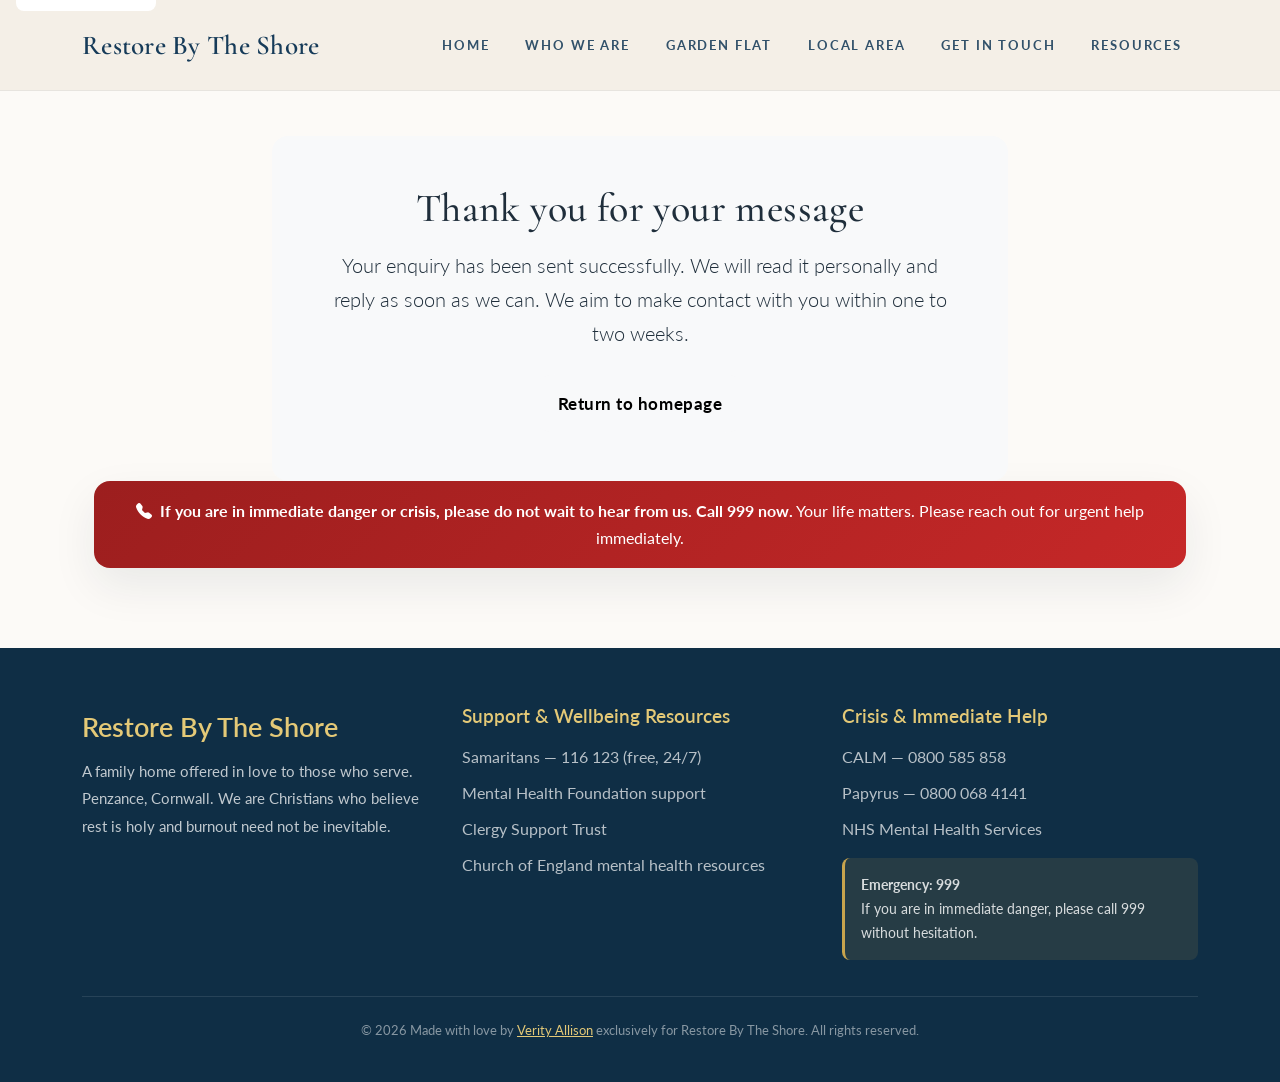
==== thankyou.html @ ece01af0 "update footer" ====
<!DOCTYPE html>
<html lang="en" class="scroll-smooth">
<head>
  <meta charset="UTF-8" />
  <meta name="viewport" content="width=device-width, initial-scale=1.0" />
  <title>Restore By The Shore, Penzance | For those in Christian ministry and service</title>
  <meta
    name="description"
    content="Restore By The Shore offers peaceful self-catered accommodation in Penzance, Cornwall, for those in Christian ministry and service who need rest and renewal."
  />

  <link rel="icon" type="image/webp" href="assets/images/logo.webp" />

  <!-- Bootstrap -->
  <link
    href="https://cdn.jsdelivr.net/npm/bootstrap@5.3.8/dist/css/bootstrap.min.css"
    rel="stylesheet"
    integrity="sha384-sRIl4kxILFvY47J16cr9ZwB07vP4J8+LH7qKQnuqkuIAvNWLzeN8tE5YBujZqJLB"
    crossorigin="anonymous"
  />

  <!-- Fonts -->
  <link rel="preconnect" href="https://fonts.googleapis.com" />
  <link rel="preconnect" href="https://fonts.gstatic.com" crossorigin />
  <link
    href="https://fonts.googleapis.com/css2?family=Playfair+Display:wght@400;600;700&family=Cormorant+Garamond:wght@400;500;600;700&family=Lato:wght@300;400;700&display=swap"
    rel="stylesheet"
  />

  <!-- Icons -->
  <link
    rel="stylesheet"
    href="https://cdn.jsdelivr.net/npm/@fortawesome/fontawesome-free@6.4.0/css/all.min.css"
  />
  <link
    rel="stylesheet"
    href="https://cdn.jsdelivr.net/npm/bootstrap-icons@1.11.3/font/bootstrap-icons.css"
  />

  <!-- Custom CSS -->
  <link rel="stylesheet" href="assets/css/styles.css" />
</head>

<body data-bs-spy="scroll" data-bs-target="#mainNav" data-bs-offset="110" tabindex="0">
  <a class="skip-link" href="#main-content">Skip to content</a>

  <!-- Navbar -->
  <nav id="mainNav" class="navbar navbar-expand-lg navbar-light site-navbar fixed-top" aria-label="Main navigation">
    <div class="container">
      <a class="navbar-brand" href="index.html#home">
        <span class="brand-title">Restore By The Shore</span>
      </a>

      <button
        class="navbar-toggler border-0 shadow-none"
        type="button"
        data-bs-toggle="collapse"
        data-bs-target="#navbarNav"
        aria-controls="navbarNav"
        aria-expanded="false"
        aria-label="Toggle navigation"
      >
        <span class="navbar-toggler-icon"></span>
      </button>

      <div class="collapse navbar-collapse" id="navbarNav">
        <ul class="navbar-nav ms-auto align-items-lg-center gap-lg-1">
          <li class="nav-item"><a class="nav-link active" href="index.html#home">Home</a></li>
          <li class="nav-item"><a class="nav-link" href="index.html#about">Who We Are</a></li>
          <li class="nav-item"><a class="nav-link" href="index.html#accommodation">Garden Flat</a></li>
          <li class="nav-item"><a class="nav-link" href="index.html#area">Local Area</a></li>
          <li class="nav-item"><a class="nav-link" href="index.html#contact">Get In Touch</a></li>
          <li class="nav-item"><a class="nav-link" href="index.html#wellbeing">Resources</a></li>
        </ul>
      </div>
    </div>
  </nav>
  <main id="main-content" class="container py-5">
		<div class="row justify-content-center">
			<div class="col-lg-8">
				<div class="p-4 p-md-5 text-center rounded-4 bg-light">
					<h1 class="mb-3">Thank you for your message</h1>
					<p class="lead mb-4">Your enquiry has been sent successfully. We will read it personally and reply as soon as we can. We aim to make contact with you within one to two weeks.</p>
					<a href="index.html" class="btn btn-light">Return to homepage</a>
				</div>
			</div>
		</div>
 <!-- Wellbeing -->
    <section id="wellbeing" class="wellbeing-strip">
      <div class="container">
        <div class="emergency-bar">
          <p>
            <strong><i class="bi bi-telephone-fill me-2"></i>If you are in immediate danger or crisis, please do not wait to hear from us. Call 999 now.</strong>
            Your life matters. Please reach out for urgent help immediately.
          </p>
        </div>
      </div>
    </section>
  </main>

  <!-- Footer -->
  <footer class="site-footer">
    <div class="container">
      <div class="row g-4">
        <div class="col-lg-4">
          <div class="footer-brand mb-2">Restore By The Shore</div>
          <p class="footer-copy">
            A family home offered in love to those who serve. Penzance, Cornwall. We are Christians who believe rest is holy and burnout need not be inevitable.
          </p>
        </div>

        <div class="col-lg-4">
          <h5>Support &amp; Wellbeing Resources</h5>
          <a href="https://www.samaritans.org" target="_blank" rel="noopener">Samaritans — 116 123 (free, 24/7)</a>
          <a href="https://www.mentalhealth.org.uk/get-help" target="_blank" rel="noopener">Mental Health Foundation support</a>
          <a href="https://www.clergysupport.org.uk/" target="_blank" rel="noopener">Clergy Support Trust</a>
          <a href="https://www.churchofengland.org/resources/mental-health-resources" target="_blank" rel="noopener">Church of England mental health resources</a>
        </div>

        <div class="col-lg-4">
          <h5>Crisis &amp; Immediate Help</h5>
          <a href="https://www.thecalmzone.net" target="_blank" rel="noopener">CALM — 0800 585 858</a>
          <a href="https://papyrus-uk.org" target="_blank" rel="noopener">Papyrus — 0800 068 4141</a>
          <a href="https://www.nhs.uk/mental-health" target="_blank" rel="noopener">NHS Mental Health Services</a>

          <div class="footer-alert">
            <p>
              <strong>Emergency: 999</strong><br />
              If you are in immediate danger, please call 999 without hesitation.
            </p>
          </div>
        </div>
      </div>

      <div class="footer-bottom text-center">
        <p>&copy; 2026 Made with love by <a class="footer-credit-link" href="https://verityallison.co.uk" rel="noopener noreferrer">Verity Allison</a> exclusively for Restore By The Shore. All rights reserved.</p>
      </div>
    </div>
  </footer>

  <script src="assets/js/script.js"></script>
  <script src="https://cdn.jsdelivr.net/npm/bootstrap@5.3.8/dist/js/bootstrap.bundle.min.js"></script>
</body>
</html>
---- assets/css/styles.css ----
/* =========================================================
   Restore By The Shore
   Bootstrap-led styling with refined custom polish
========================================================= */

:root {
  --ocean-deep: #163b59;
  --ocean-mid: #2a6f97;
  --ocean-light: #73a9c2;
  --ocean-pale: #e5f1f7;
  --sand: #f4eee5;
  --warm-white: #fcfaf7;
  --gold: #c8a44d;
  --gold-light: #e4c977;
  --text-dark: #1f2e3b;
  --text-mid: #4c6173;
  --text-soft: #6d8090;
  --border-soft: rgba(22, 59, 89, 0.1);
  --shadow-soft: 0 18px 45px rgba(17, 39, 57, 0.08);
  --shadow-hover: 0 24px 60px rgba(17, 39, 57, 0.14);
  --radius-sm: 0.75rem;
  --radius-md: 1rem;
  --radius-lg: 1.5rem;
  --navbar-height: 88px;
  --transition: 240ms ease;
}

*,
*::before,
*::after {
  box-sizing: border-box;
}

html {
  scroll-behavior: smooth;
  scroll-padding-top: calc(var(--navbar-height) + 1rem);
}

body {
  font-family: "Lato", sans-serif;
  font-size: 1rem;
  line-height: 1.7;
  color: var(--text-dark);
  background: var(--warm-white);
  padding-top: var(--navbar-height);
  margin: 0;
  text-rendering: optimizeLegibility;
  -webkit-font-smoothing: antialiased;
}

img {
  max-width: 100%;
  display: block;
}

h1,
h2,
h3,
h4,
.brand-title,
.display-font {
  font-family: "Cormorant Garamond", serif;
  letter-spacing: 0.01em;
}

a {
  transition: color var(--transition), opacity var(--transition), transform var(--transition);
}

.skip-link {
  position: absolute;
  top: -40px;
  left: 1rem;
  background: #fff;
  color: var(--ocean-deep);
  padding: 0.75rem 1rem;
  z-index: 2000;
  border-radius: 0.5rem;
  text-decoration: none;
}

.skip-link:focus {
  top: 1rem;
}

/* Layout helpers */
.section-pad {
  padding: 6rem 0;
}

.section-label {
  display: block;
  margin-bottom: 0.8rem;
  font-size: 0.72rem;
  font-weight: 700;
  letter-spacing: 0.22em;
  text-transform: uppercase;
  color: var(--gold);
}

.section-title {
  font-size: clamp(2.2rem, 4vw, 3.4rem);
  line-height: 1.05;
  font-weight: 500;
  color: var(--ocean-deep);
  margin-bottom: 1rem;
}

.section-title em {
  color: var(--ocean-mid);
  font-style: italic;
}

.lead-text {
  font-size: 1.05rem;
  line-height: 1.9;
  color: var(--text-mid);
}

.divider {
  width: 72px;
  height: 2px;
  background: linear-gradient(to right, var(--gold), rgba(200, 164, 77, 0));
  margin: 1.5rem 0 2rem;
}

.shadow-soft {
  box-shadow: var(--shadow-soft);
}

/* Navbar */
.site-navbar {
  background: rgba(244, 238, 229, 0.92) !important;
  backdrop-filter: blur(12px);
  -webkit-backdrop-filter: blur(12px);
  padding: 1rem 0;
  border-bottom: 1px solid rgba(22, 59, 89, 0.06);
  transition: background var(--transition), box-shadow var(--transition), padding var(--transition);
}

.site-navbar.is-scrolled {
  background: rgba(252, 250, 247, 0.95) !important;
  box-shadow: 0 12px 30px rgba(15, 33, 49, 0.08);
  padding: 0.75rem 0;
}

.navbar-brand {
  color: var(--ocean-deep) !important;
  font-size: 1.7rem;
  font-weight: 600;
}

.brand-title {
  color: var(--ocean-deep);
}

.nav-link {
  color: var(--ocean-deep) !important;
  font-size: 0.82rem;
  font-weight: 700;
  letter-spacing: 0.14em;
  text-transform: uppercase;
  padding: 0.75rem 1rem !important;
  position: relative;
  opacity: 0.88;
}

.nav-link:hover,
.nav-link:focus {
  color: var(--ocean-mid) !important;
  opacity: 1;
}

.nav-link.active {
  color: var(--ocean-mid) !important;
  opacity: 1;
}

.nav-link.active::after {
  content: "";
  position: absolute;
  left: 1rem;
  right: 1rem;
  bottom: 0.35rem;
  height: 2px;
  background: linear-gradient(to right, var(--gold), var(--ocean-light));
  border-radius: 999px;
}

/* Hero */
.hero {
  position: relative;
  min-height: calc(100vh - var(--navbar-height));
  min-height: calc(100dvh - var(--navbar-height));
  display: flex;
  align-items: center;
  overflow: hidden;
  background:
    linear-gradient(135deg, rgba(12, 35, 53, 0.78), rgba(32, 89, 126, 0.52)),
    url("../images/stmichael.webp") center / cover no-repeat;
}

.hero-overlay {
  position: absolute;
  inset: 0;
  background:
    radial-gradient(circle at top right, rgba(228, 201, 119, 0.12), transparent 30%),
    linear-gradient(to top, rgba(252, 250, 247, 0.12), transparent 40%);
  pointer-events: none;
}

.hero::after {
  content: "";
  position: absolute;
  inset: auto 0 0 0;
  height: 140px;
  background: linear-gradient(to top, var(--warm-white), transparent);
}

.hero-content {
  position: relative;
  z-index: 2;
  padding: 6rem 0;
}

.hero-panel {
  max-width: 720px;
}

.hero-eyebrow {
  font-size: 0.78rem;
  letter-spacing: 0.24em;
  text-transform: uppercase;
  font-weight: 700;
  color: var(--gold-light);
  margin-bottom: 1.4rem;
}

.hero h1 {
  font-family: "Playfair Display", serif;
  font-size: clamp(3.4rem, 7vw, 6rem);
  font-weight: 600;
  line-height: 0.98;
  color: #fff;
  margin-bottom: 1rem;
}

.hero h1 em {
  color: var(--gold-light);
  font-style: italic;
}

.hero-sub {
  font-size: clamp(1.1rem, 2vw, 1.45rem);
  color: rgba(255, 255, 255, 0.9);
  max-width: 40rem;
  margin-bottom: 1.6rem;
}

.hero-notice {
  max-width: 620px;
  background: rgba(255, 255, 255, 0.08);
  border: 1px solid rgba(228, 201, 119, 0.28);
  border-left: 4px solid var(--gold);
  padding: 1.15rem 1.25rem;
  border-radius: 0 1rem 1rem 0;
  backdrop-filter: blur(6px);
  margin-bottom: 2rem;
}

.hero-notice p {
  margin: 0;
  color: rgba(255, 255, 255, 0.94);
}

.hero-notice strong {
  color: var(--gold-light);
}

/* Buttons */
.btn {
  border-radius: 999px;
  padding: 1rem 2rem;
  font-size: 1.05rem;
  font-weight: 700;
  letter-spacing: 0.03em;
  transition: transform var(--transition), box-shadow var(--transition), background var(--transition), color var(--transition), border-color var(--transition);
}

.btn:hover {
  transform: translateY(-2px);
}

.btn-brand-primary {
  background: linear-gradient(135deg, var(--gold), #d6b465);
  color: #173247;
  border: 1px solid transparent;
  box-shadow: 0 10px 24px rgba(200, 164, 77, 0.24);
}

.btn-brand-primary:hover,
.btn-brand-primary:focus {
  color: #173247;
  box-shadow: 0 16px 30px rgba(200, 164, 77, 0.3);
}

.btn-brand-secondary {
  background: transparent;
  color: #fff;
  border: 1px solid rgba(255, 255, 255, 0.35);
  backdrop-filter: blur(4px);
}

.btn-brand-secondary:hover,
.btn-brand-secondary:focus {
  color: #fff;
  border-color: rgba(255, 255, 255, 0.7);
  background: rgba(255, 255, 255, 0.08);
}

/* About */
.about-section {
  background: linear-gradient(to bottom, var(--warm-white), #fff);
}

.about-image {
  border-radius: var(--radius-md);
  box-shadow: var(--shadow-soft);
}

.stacked-cards {
  display: grid;
  gap: 1.25rem;
}

.info-card {
  background: #fff;
  border: 1px solid var(--border-soft);
  border-radius: var(--radius-md);
  padding: 1.5rem;
  box-shadow: var(--shadow-soft);
  transition: transform var(--transition), box-shadow var(--transition);
}

.info-card:hover {
  transform: translateY(-4px);
  box-shadow: var(--shadow-hover);
}

.info-card h3,
.info-card h4 {
  color: var(--ocean-deep);
  margin-bottom: 0.8rem;
  font-size: 1.5rem;
}

.info-card h4 {
  font-size: 1.35rem;
}

.info-card i {
  color: var(--gold);
  margin-right: 0.45rem;
}

.info-card p:last-child {
  margin-bottom: 0;
}

/* Accommodation */
.accom-section {
  background: var(--sand);
}

.amenities-accordion {
  border-radius: var(--radius-md);
  overflow: hidden;
  border: 1px solid rgba(22, 59, 89, 0.1);
  box-shadow: var(--shadow-soft);
}

.amenities-accordion .accordion-item {
  border: 0;
  border-bottom: 1px solid rgba(22, 59, 89, 0.08);
}

.amenities-accordion .accordion-item:last-child {
  border-bottom: 0;
}

.amenities-accordion .accordion-button {
  font-family: "Cormorant Garamond", serif;
  font-size: 1.2rem;
  font-weight: 600;
  color: var(--ocean-deep);
  background: #fff;
  box-shadow: none;
  padding: 1.2rem 1.3rem;
}

.amenities-accordion .accordion-button:not(.collapsed) {
  background: var(--ocean-pale);
  color: var(--ocean-deep);
}

.amenities-accordion .accordion-button:focus {
  box-shadow: none;
}

.amenities-accordion .accordion-body {
  background: #fff;
  color: var(--text-mid);
  font-size: 0.95rem;
  line-height: 1.8;
}

.ocean-promo-card {
  background: linear-gradient(155deg, var(--ocean-deep), var(--ocean-mid));
  border-radius: var(--radius-lg);
  padding: 2rem;
  color: #fff;
  box-shadow: var(--shadow-soft);
  margin-bottom: 1.5rem;
}

.ocean-promo-card-icon {
  font-size: 2rem;
  color: var(--gold-light);
  display: inline-block;
  margin-bottom: 1rem;
}

.ocean-promo-card h4 {
  font-size: 1.8rem;
  margin-bottom: 0.75rem;
}

.ocean-promo-card p {
  margin: 0;
  color: rgba(255, 255, 255, 0.85);
}

.polished-carousel {
  overflow: hidden;
  border-radius: var(--radius-lg);
}

.carousel-item {
  height: 430px;
}

.carousel-item img {
  height: 100%;
  object-fit: cover;
}

/* Map / Area */
.local-map-layout {
  background: var(--warm-white);
  padding-bottom: 2rem;
}

.local-map-panel {
  background: #fff;
  border: 1px solid var(--border-soft);
  border-radius: var(--radius-lg);
  padding: 1.4rem;
  box-shadow: var(--shadow-soft);
  height: 850px;
  display: flex;
  flex-direction: column;
  overflow-y: auto;
}

.map-section iframe {
  width: 100%;
  height: 400px;
  border: 0;
  border-radius: var(--radius-md);
  flex-shrink: 0;
}

.area-intro {
  color: var(--text-mid);
}

.area-accordion {
  overflow: hidden;
  border-radius: var(--radius-md);
  flex-shrink: 0;
}

.area-accordion .accordion-item {
  position: relative;
  border: 0;
  border-bottom: 1px solid rgba(255, 255, 255, 0.24);
  background-size: cover;
  background-position: center;
}

.area-accordion .accordion-item:last-child {
  border-bottom: 0;
}

.area-accordion .accordion-item::before {
  content: "";
  position: absolute;
  inset: 0;
  background: linear-gradient(135deg, rgba(15, 46, 68, 0.84), rgba(42, 111, 151, 0.45));
}

.area-accordion .accordion-button,
.area-accordion .accordion-collapse,
.area-accordion .accordion-body {
  position: relative;
  z-index: 1;
}

.area-accordion .accordion-button {
  background: transparent;
  color: #fff;
  font-family: "Cormorant Garamond", serif;
  font-size: clamp(1.2rem, 2vw, 1.45rem);
  font-weight: 600;
  box-shadow: none;
  padding: 1.1rem 1.25rem;
}

.area-accordion .accordion-button:not(.collapsed),
.area-accordion .accordion-button:focus {
  background: transparent;
  color: #fff;
  box-shadow: none;
}

.area-accordion .accordion-button::after {
  filter: brightness(0) invert(1);
}

.area-accordion .accordion-body {
  color: rgba(255, 255, 255, 0.95);
  font-size: 0.96rem;
  line-height: 1.75;
  padding: 0 1.25rem 1.25rem;
}

.area-acc-prom { background-image: url("../images/prom.webp"); }
.area-acc-marazion { background-image: url("../images/stmichael.webp"); }
.area-acc-landsend { background-image: url("../images/landsend.webp"); }
.area-acc-trengwainton { background-image: url("../images/gardens.webp"); }
.area-acc-newlyn { background-image: url("../images/boat.webp"); }
.area-acc-coastal { background-image: url("../images/sea.webp"); }

/* Contact */
.contact-section {
  background: linear-gradient(to bottom, var(--warm-white), #f8f4ee);
  padding-top: 2rem;
}

.contact-shell {
  max-width: 1280px;
}

.contact-form-wrap {
  max-width: 1040px;
  margin: 0 auto;
}

.glass-panel {
  background: rgba(255, 255, 255, 0.78);
  border: 1px solid rgba(22, 59, 89, 0.08);
  border-radius: var(--radius-lg);
  padding: 2rem;
  box-shadow: var(--shadow-soft);
  backdrop-filter: blur(10px);
}

.form-label {
  font-weight: 700;
  color: var(--ocean-deep);
  margin-bottom: 0.45rem;
}

.form-control,
.form-select {
  border-radius: 0.9rem;
  padding: 0.9rem 1rem;
  border: 1px solid rgba(22, 59, 89, 0.14);
  color: var(--text-dark);
  background-color: #fff;
  transition: border-color var(--transition), box-shadow var(--transition), background-color var(--transition);
}

.form-control:focus,
.form-select:focus {
  border-color: rgba(42, 111, 151, 0.45);
  box-shadow: 0 0 0 0.2rem rgba(42, 111, 151, 0.12);
}

.form-control::placeholder {
  color: #95a3af;
}

textarea.form-control {
  resize: vertical;
  min-height: 180px;
}

.consent-wrapper {
  background: rgba(229, 241, 247, 0.65);
  border: 1px solid rgba(42, 111, 151, 0.1);
  border-radius: 1rem;
  padding: 1rem;
}

.form-check-input {
  margin-top: 0.3rem;
}

.form-check-label {
  color: var(--text-mid);
  line-height: 1.7;
}

.btn-submit[disabled] {
  opacity: 0.55;
  cursor: not-allowed;
  transform: none;
}

/* Wellbeing */
.wellbeing-strip {
  padding: 0 0 2rem;
}

.emergency-bar {
  background: linear-gradient(135deg, #9c1e1e, #c62828);
  border-radius: var(--radius-md);
  padding: 1rem 1.2rem;
  text-align: center;
  box-shadow: var(--shadow-soft);
}

.emergency-bar p {
  margin: 0;
  color: #fff;
}

/* Footer */
.site-footer {
  background: #0f2e45;
  color: rgba(255, 255, 255, 0.75);
  padding: 3.5rem 0 1.5rem;
}

.site-footer h5 {
  color: var(--gold-light);
  font-size: 1.2rem;
  font-weight: 600;
  margin-bottom: 1rem;
}

.footer-brand {
  font-size: 1.7rem;
  color: var(--gold-light);
  font-weight: 600;
}

.footer-copy {
  font-size: 0.95rem;
  line-height: 1.8;
  color: rgba(255, 255, 255, 0.74);
}

.site-footer a {
  display: block;
  margin-bottom: 0.55rem;
  color: rgba(255, 255, 255, 0.7);
  text-decoration: none;
}

.site-footer a:hover,
.site-footer a:focus {
  color: var(--gold-light);
}

.footer-alert {
  margin-top: 1rem;
  padding: 0.95rem 1rem;
  background: rgba(200, 164, 77, 0.12);
  border-left: 3px solid var(--gold);
  border-radius: 0.5rem;
}

.footer-alert p {
  margin: 0;
  font-size: 0.88rem;
  color: rgba(255, 255, 255, 0.82);
}

.footer-bottom {
  border-top: 1px solid rgba(255, 255, 255, 0.1);
  margin-top: 2.25rem;
  padding-top: 1.4rem;
  font-size: 0.82rem;
  color: rgba(255, 255, 255, 0.5);
}

.footer-bottom a {
  display: inline;
  margin-bottom: 0;
  color: var(--gold-light);
  text-decoration: underline;
  cursor: pointer;
}

.footer-bottom a:hover,
.footer-bottom a:focus {
  color: #fff;
}

.footer-credit-link {
  display: inline-block;
  position: relative;
  z-index: 1;
  pointer-events: auto;
}

/* Reveal animation */
.fade-up {
  opacity: 0;
  transform: translateY(24px);
  transition: opacity 700ms ease, transform 700ms ease;
}

.fade-up.visible {
  opacity: 1;
  transform: translateY(0);
}

/* Reduced motion */
@media (prefers-reduced-motion: reduce) {
  html {
    scroll-behavior: auto;
  }

  *,
  *::before,
  *::after {
    animation: none !important;
    transition: none !important;
  }

  .fade-up {
    opacity: 1;
    transform: none;
  }
}

/* Responsive */
@media (max-width: 991.98px) {
  :root {
    --navbar-height: 82px;
  }

  .site-navbar .navbar-collapse {
    background: rgba(252, 250, 247, 0.98);
    margin-top: 0.75rem;
    padding: 0.75rem;
    border-radius: 1rem;
    box-shadow: var(--shadow-soft);
  }

  .hero {
    min-height: auto;
  }

  .hero-content {
    padding: 5rem 0;
  }

  .hero-panel {
    text-align: center;
  }

  .hero-actions {
    flex-direction: column !important;
    align-items: stretch !important;
    max-width: 400px;
    margin: 0 auto;
  }

  .hero-actions .btn {
    width: 100%;
  }

  .carousel-item {
    height: 360px;
  }
}

@media (max-width: 767.98px) {
  .section-pad {
    padding: 4.5rem 0;
  }

  .hero-notice {
    text-align: left;
  }

  .hero-actions {
    max-width: 100%;
    padding: 0 1rem;
  }

  .hero h1 {
    font-size: clamp(2.8rem, 12vw, 4.3rem);
  }

  .glass-panel {
    padding: 1.3rem;
  }

  .local-map-panel {
    padding: 1rem;
    height: 650px;
  }

  .map-section iframe {
    height: 300px;
  }

  .carousel-item {
    height: 300px;
  }

  .section-title {
    font-size: 2.2rem;
  }
}
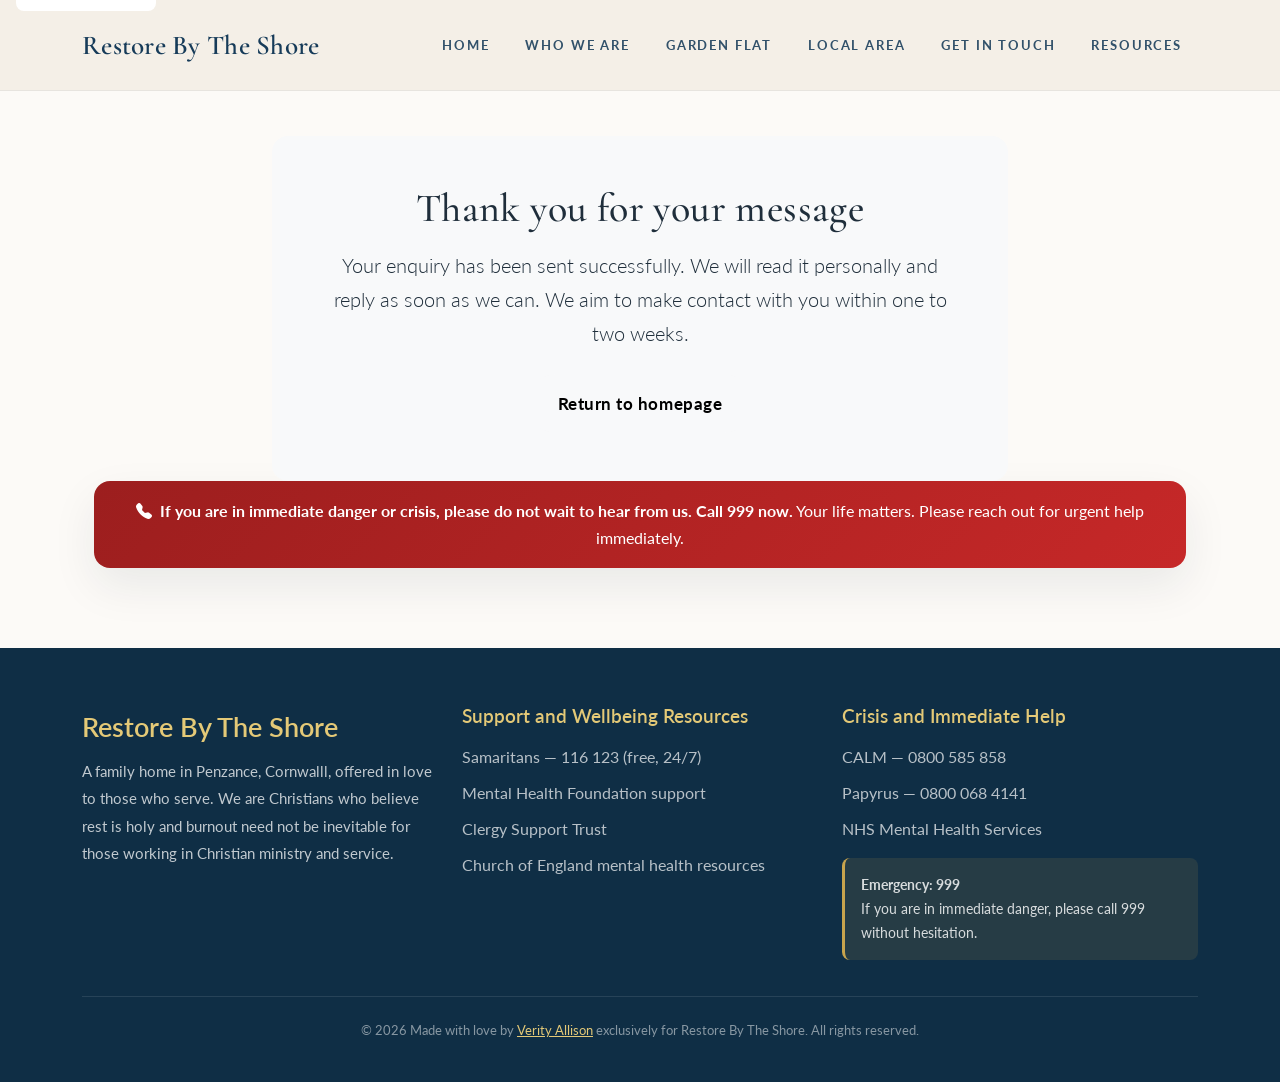
==== commit 16dd692d: "edit footer" ====
--- a/thankyou.html
+++ b/thankyou.html
@@ -105,12 +105,12 @@
         <div class="col-lg-4">
           <div class="footer-brand mb-2">Restore By The Shore</div>
           <p class="footer-copy">
-            A family home offered in love to those who serve. Penzance, Cornwall. We are Christians who believe rest is holy and burnout need not be inevitable.
+            A family home in Penzance, Cornwalll, offered in love to those who serve. We are Christians who believe rest is holy and burnout need not be inevitable for those working in Christian ministry and service.
           </p>
         </div>
 
         <div class="col-lg-4">
-          <h5>Support &amp; Wellbeing Resources</h5>
+          <h5>Support and Wellbeing Resources</h5>
           <a href="https://www.samaritans.org" target="_blank" rel="noopener">Samaritans — 116 123 (free, 24/7)</a>
           <a href="https://www.mentalhealth.org.uk/get-help" target="_blank" rel="noopener">Mental Health Foundation support</a>
           <a href="https://www.clergysupport.org.uk/" target="_blank" rel="noopener">Clergy Support Trust</a>
@@ -118,7 +118,7 @@
         </div>
 
         <div class="col-lg-4">
-          <h5>Crisis &amp; Immediate Help</h5>
+          <h5>Crisis and Immediate Help</h5>
           <a href="https://www.thecalmzone.net" target="_blank" rel="noopener">CALM — 0800 585 858</a>
           <a href="https://papyrus-uk.org" target="_blank" rel="noopener">Papyrus — 0800 068 4141</a>
           <a href="https://www.nhs.uk/mental-health" target="_blank" rel="noopener">NHS Mental Health Services</a>
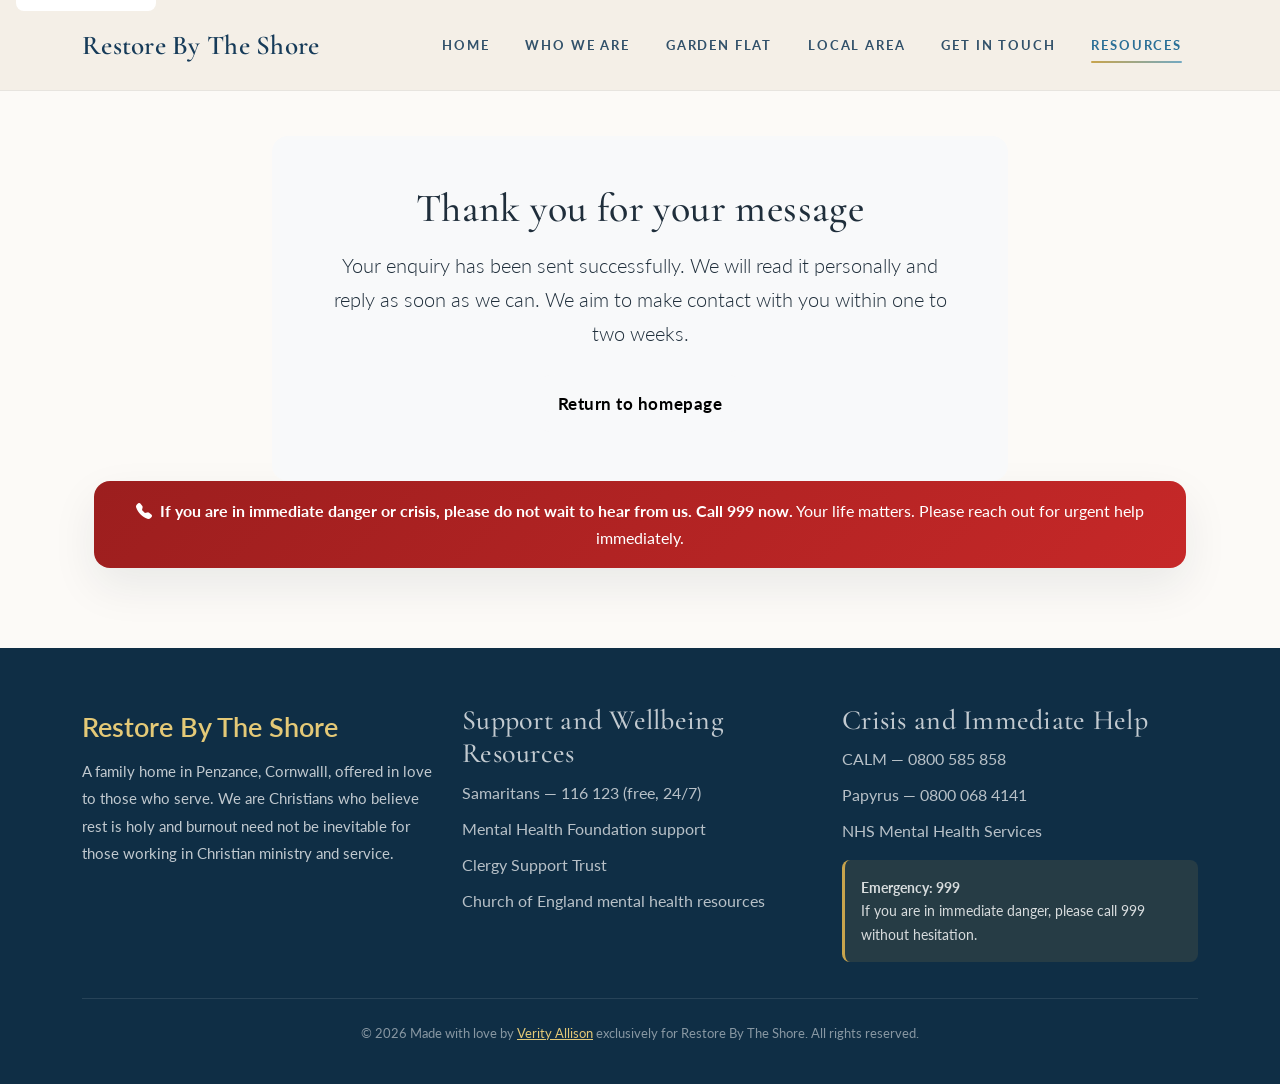
==== commit 85e2e0c8: "fix w3 validator pickup issues" ====
--- a/thankyou.html
+++ b/thankyou.html
@@ -1,15 +1,15 @@
 <!DOCTYPE html>
 <html lang="en" class="scroll-smooth">
 <head>
-  <meta charset="UTF-8" />
-  <meta name="viewport" content="width=device-width, initial-scale=1.0" />
+  <meta charset="UTF-8">
+  <meta name="viewport" content="width=device-width, initial-scale=1.0">
   <title>Restore By The Shore, Penzance | For those in Christian ministry and service</title>
   <meta
     name="description"
     content="Restore By The Shore offers peaceful self-catered accommodation in Penzance, Cornwall, for those in Christian ministry and service who need rest and renewal."
-  />
+  >
 
-  <link rel="icon" type="image/webp" href="assets/images/logo.webp" />
+  <link rel="icon" type="image/webp" href="assets/images/logo.webp">
 
   <!-- Bootstrap -->
   <link
@@ -17,28 +17,28 @@
     rel="stylesheet"
     integrity="sha384-sRIl4kxILFvY47J16cr9ZwB07vP4J8+LH7qKQnuqkuIAvNWLzeN8tE5YBujZqJLB"
     crossorigin="anonymous"
-  />
+  >
 
   <!-- Fonts -->
-  <link rel="preconnect" href="https://fonts.googleapis.com" />
-  <link rel="preconnect" href="https://fonts.gstatic.com" crossorigin />
+  <link rel="preconnect" href="https://fonts.googleapis.com">
+  <link rel="preconnect" href="https://fonts.gstatic.com" crossorigin>
   <link
     href="https://fonts.googleapis.com/css2?family=Playfair+Display:wght@400;600;700&family=Cormorant+Garamond:wght@400;500;600;700&family=Lato:wght@300;400;700&display=swap"
     rel="stylesheet"
-  />
+  >
 
   <!-- Icons -->
   <link
     rel="stylesheet"
     href="https://cdn.jsdelivr.net/npm/@fortawesome/fontawesome-free@6.4.0/css/all.min.css"
-  />
+  >
   <link
     rel="stylesheet"
     href="https://cdn.jsdelivr.net/npm/bootstrap-icons@1.11.3/font/bootstrap-icons.css"
-  />
+  >
 
   <!-- Custom CSS -->
-  <link rel="stylesheet" href="assets/css/styles.css" />
+  <link rel="stylesheet" href="assets/css/styles.css">
 </head>
 
 <body data-bs-spy="scroll" data-bs-target="#mainNav" data-bs-offset="110" tabindex="0">
@@ -86,8 +86,9 @@
 			</div>
 		</div>
  <!-- Wellbeing -->
-    <section id="wellbeing" class="wellbeing-strip">
+    <section id="wellbeing" class="wellbeing-strip" aria-labelledby="wellbeing-heading">
       <div class="container">
+        <h2 id="wellbeing-heading" class="visually-hidden">Wellbeing and emergency support</h2>
         <div class="emergency-bar">
           <p>
             <strong><i class="bi bi-telephone-fill me-2"></i>If you are in immediate danger or crisis, please do not wait to hear from us. Call 999 now.</strong>
@@ -99,8 +100,9 @@
   </main>
 
   <!-- Footer -->
-  <footer class="site-footer">
+  <footer class="site-footer" aria-labelledby="footer-heading">
     <div class="container">
+      <h2 id="footer-heading" class="visually-hidden">Footer information and support links</h2>
       <div class="row g-4">
         <div class="col-lg-4">
           <div class="footer-brand mb-2">Restore By The Shore</div>
@@ -110,7 +112,7 @@
         </div>
 
         <div class="col-lg-4">
-          <h5>Support and Wellbeing Resources</h5>
+          <h3>Support and Wellbeing Resources</h3>
           <a href="https://www.samaritans.org" target="_blank" rel="noopener">Samaritans — 116 123 (free, 24/7)</a>
           <a href="https://www.mentalhealth.org.uk/get-help" target="_blank" rel="noopener">Mental Health Foundation support</a>
           <a href="https://www.clergysupport.org.uk/" target="_blank" rel="noopener">Clergy Support Trust</a>
@@ -118,14 +120,14 @@
         </div>
 
         <div class="col-lg-4">
-          <h5>Crisis and Immediate Help</h5>
+          <h3>Crisis and Immediate Help</h3>
           <a href="https://www.thecalmzone.net" target="_blank" rel="noopener">CALM — 0800 585 858</a>
           <a href="https://papyrus-uk.org" target="_blank" rel="noopener">Papyrus — 0800 068 4141</a>
           <a href="https://www.nhs.uk/mental-health" target="_blank" rel="noopener">NHS Mental Health Services</a>
 
           <div class="footer-alert">
             <p>
-              <strong>Emergency: 999</strong><br />
+              <strong>Emergency: 999</strong><br>
               If you are in immediate danger, please call 999 without hesitation.
             </p>
           </div>
--- a/assets/css/styles.css
+++ b/assets/css/styles.css
@@ -467,6 +467,7 @@
   padding: 1.4rem;
   box-shadow: var(--shadow-soft);
   height: 850px;
+  min-height: 850px;
   display: flex;
   flex-direction: column;
   overflow-y: auto;
@@ -474,7 +475,7 @@
 
 .map-section iframe {
   width: 100%;
-  height: 400px;
+  height: 460px;
   border: 0;
   border-radius: var(--radius-md);
   flex-shrink: 0;
@@ -758,6 +759,13 @@
 }
 
 /* Responsive */
+@media (min-width: 768px) {
+  .about-image {
+    max-width: 400px;
+    margin: 0 auto;
+  }
+}
+
 @media (max-width: 991.98px) {
   :root {
     --navbar-height: 82px;
@@ -824,10 +832,11 @@
   .local-map-panel {
     padding: 1rem;
     height: 650px;
+    min-height: 650px;
   }
 
   .map-section iframe {
-    height: 300px;
+    height: 360px;
   }
 
   .carousel-item {
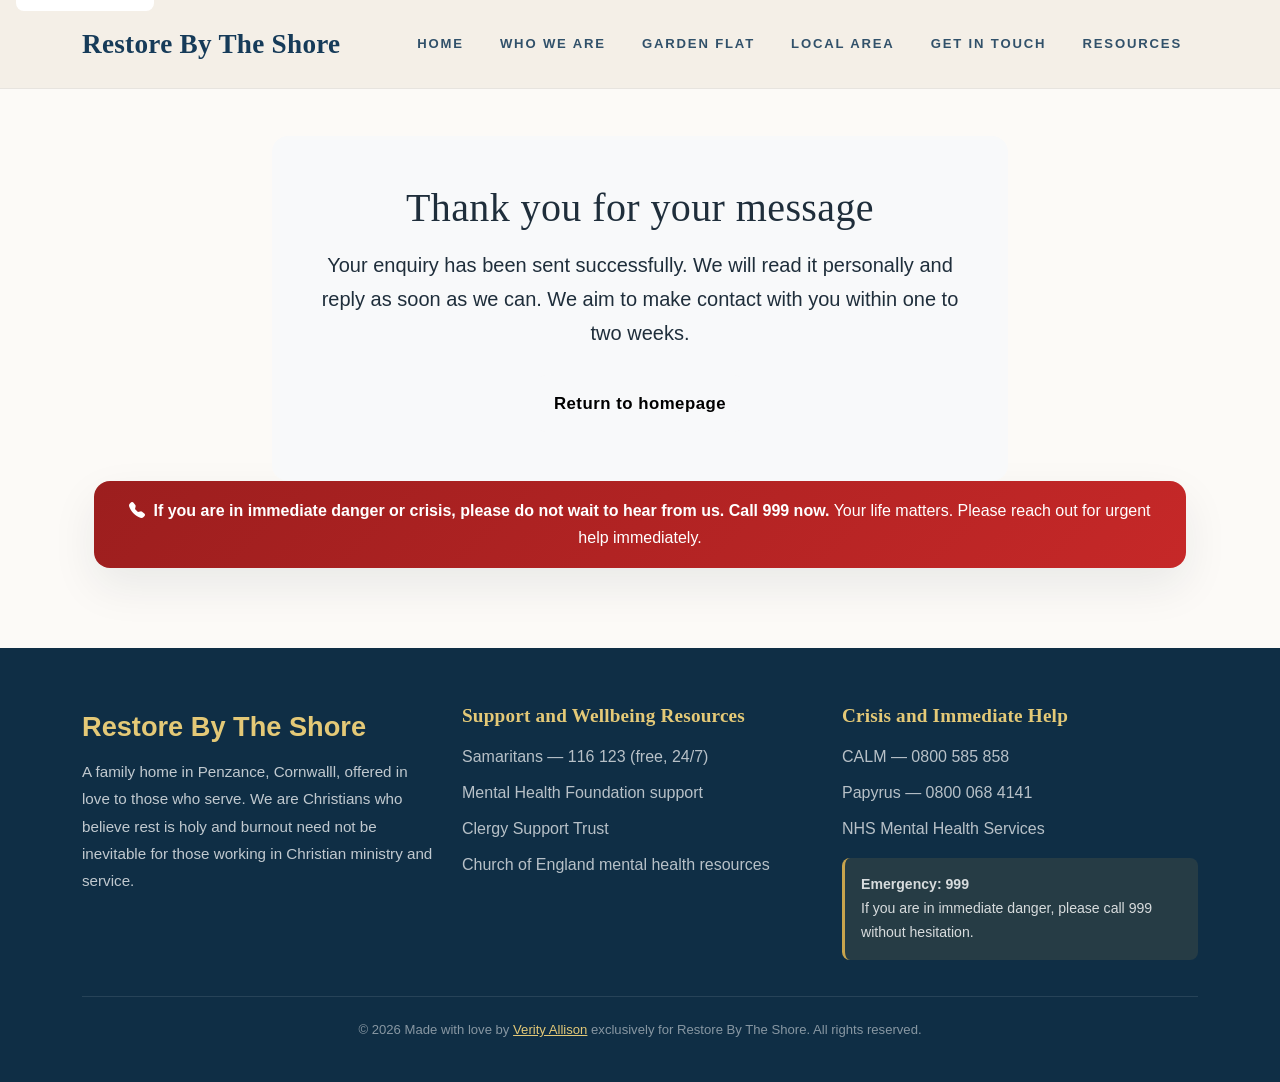
==== commit 8f4c0a9a: "add site security" ====
--- a/thankyou.html
+++ b/thankyou.html
@@ -3,6 +3,11 @@
 <head>
   <meta charset="UTF-8">
   <meta name="viewport" content="width=device-width, initial-scale=1.0">
+  <meta name="referrer" content="strict-origin-when-cross-origin">
+  <meta
+    http-equiv="Content-Security-Policy"
+    content="default-src 'self'; img-src 'self' data: https:; style-src 'self' 'unsafe-inline' https://cdn.jsdelivr.net https://fonts.googleapis.com; font-src 'self' https://fonts.gstatic.com https://cdn.jsdelivr.net; script-src 'self' https://cdn.jsdelivr.net; connect-src 'self'; form-action https://formsubmit.co; frame-src https://www.google.com https://www.google.com/maps; base-uri 'self'; object-src 'none'; upgrade-insecure-requests"
+  >
   <title>Restore By The Shore, Penzance | For those in Christian ministry and service</title>
   <meta
     name="description"
@@ -70,7 +75,7 @@
           <li class="nav-item"><a class="nav-link" href="index.html#accommodation">Garden Flat</a></li>
           <li class="nav-item"><a class="nav-link" href="index.html#area">Local Area</a></li>
           <li class="nav-item"><a class="nav-link" href="index.html#contact">Get In Touch</a></li>
-          <li class="nav-item"><a class="nav-link" href="index.html#wellbeing">Resources</a></li>
+          <li class="nav-item"><a class="nav-link" href="index.html#footer">Resources</a></li>
         </ul>
       </div>
     </div>
@@ -100,7 +105,7 @@
   </main>
 
   <!-- Footer -->
-  <footer class="site-footer" aria-labelledby="footer-heading">
+  <footer id="footer"class="site-footer" aria-labelledby="footer-heading">
     <div class="container">
       <h2 id="footer-heading" class="visually-hidden">Footer information and support links</h2>
       <div class="row g-4">
--- a/assets/css/styles.css
+++ b/assets/css/styles.css
@@ -57,8 +57,7 @@
 h2,
 h3,
 h4,
-.brand-title,
-.display-font {
+.brand-title {
   font-family: "Cormorant Garamond", serif;
   letter-spacing: 0.01em;
 }
@@ -654,7 +653,7 @@
   padding: 3.5rem 0 1.5rem;
 }
 
-.site-footer h5 {
+.site-footer h3 {
   color: var(--gold-light);
   font-size: 1.2rem;
   font-weight: 600;
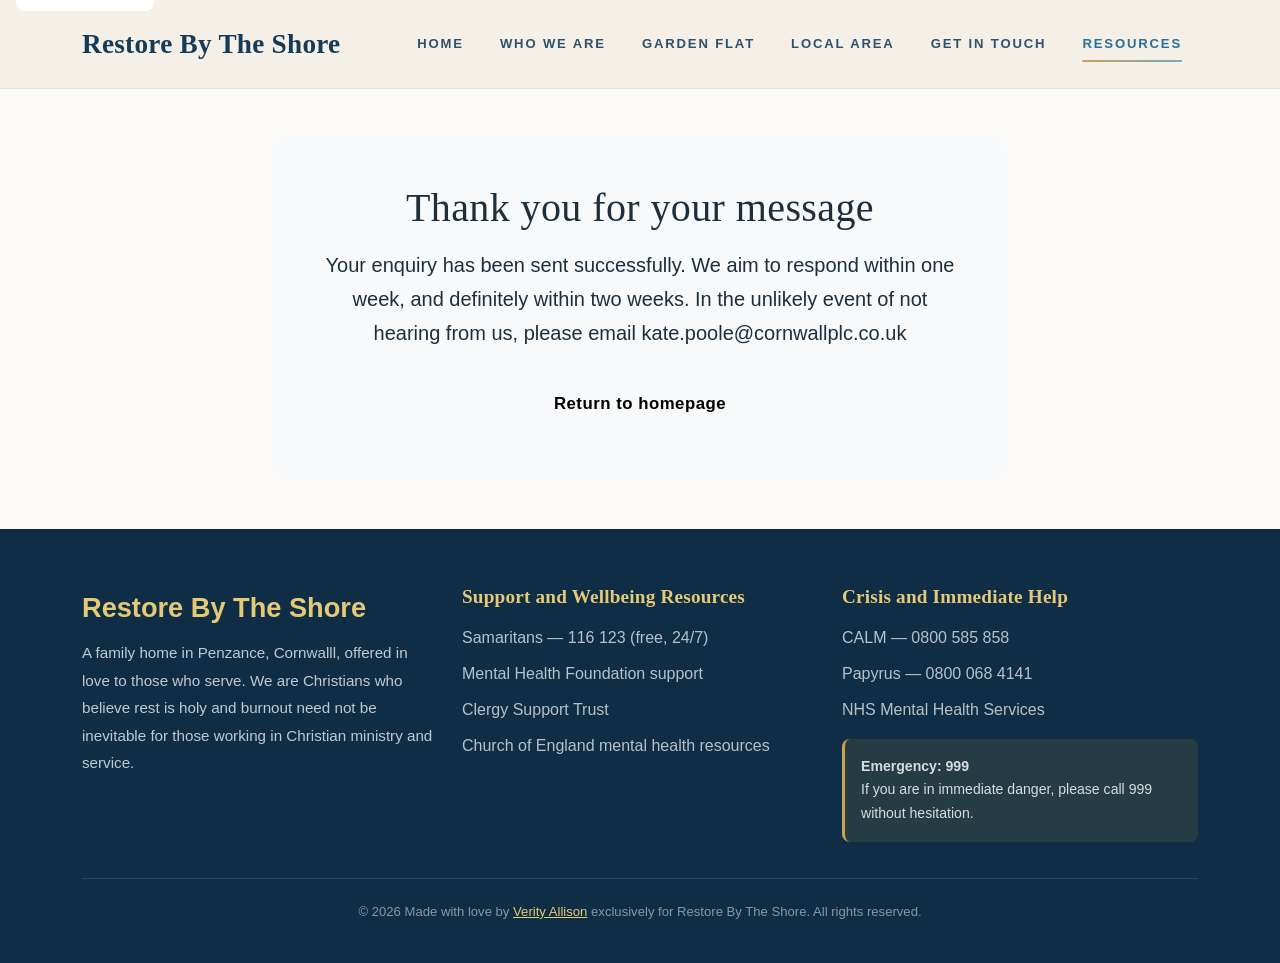
==== commit 2e6dcc7e: "add kate feedback" ====
--- a/thankyou.html
+++ b/thankyou.html
@@ -11,7 +11,7 @@
   <title>Restore By The Shore, Penzance | For those in Christian ministry and service</title>
   <meta
     name="description"
-    content="Restore By The Shore offers peaceful self-catered accommodation in Penzance, Cornwall, for those in Christian ministry and service who need rest and renewal."
+    content="Thank you for contacting Restore By The Shore. Your enquiry has been received and we will reply personally as soon as we can."
   >
 
   <link rel="icon" type="image/webp" href="assets/images/logo.webp">
@@ -85,23 +85,12 @@
 			<div class="col-lg-8">
 				<div class="p-4 p-md-5 text-center rounded-4 bg-light">
 					<h1 class="mb-3">Thank you for your message</h1>
-					<p class="lead mb-4">Your enquiry has been sent successfully. We will read it personally and reply as soon as we can. We aim to make contact with you within one to two weeks.</p>
+					<p class="lead mb-4">Your enquiry has been sent successfully. We aim to respond within one week, and definitely within two weeks. In the unlikely event of not hearing from us, please email kate.poole@cornwallplc.co.uk</p>
 					<a href="index.html" class="btn btn-light">Return to homepage</a>
 				</div>
 			</div>
 		</div>
- <!-- Wellbeing -->
-    <section id="wellbeing" class="wellbeing-strip" aria-labelledby="wellbeing-heading">
-      <div class="container">
-        <h2 id="wellbeing-heading" class="visually-hidden">Wellbeing and emergency support</h2>
-        <div class="emergency-bar">
-          <p>
-            <strong><i class="bi bi-telephone-fill me-2"></i>If you are in immediate danger or crisis, please do not wait to hear from us. Call 999 now.</strong>
-            Your life matters. Please reach out for urgent help immediately.
-          </p>
-        </div>
-      </div>
-    </section>
+
   </main>
 
   <!-- Footer -->
--- a/assets/css/styles.css
+++ b/assets/css/styles.css
@@ -811,6 +811,10 @@
     padding: 4.5rem 0;
   }
 
+  .navbar-brand .brand-title {
+    font-size: 75%;
+  }
+
   .hero-notice {
     text-align: left;
   }
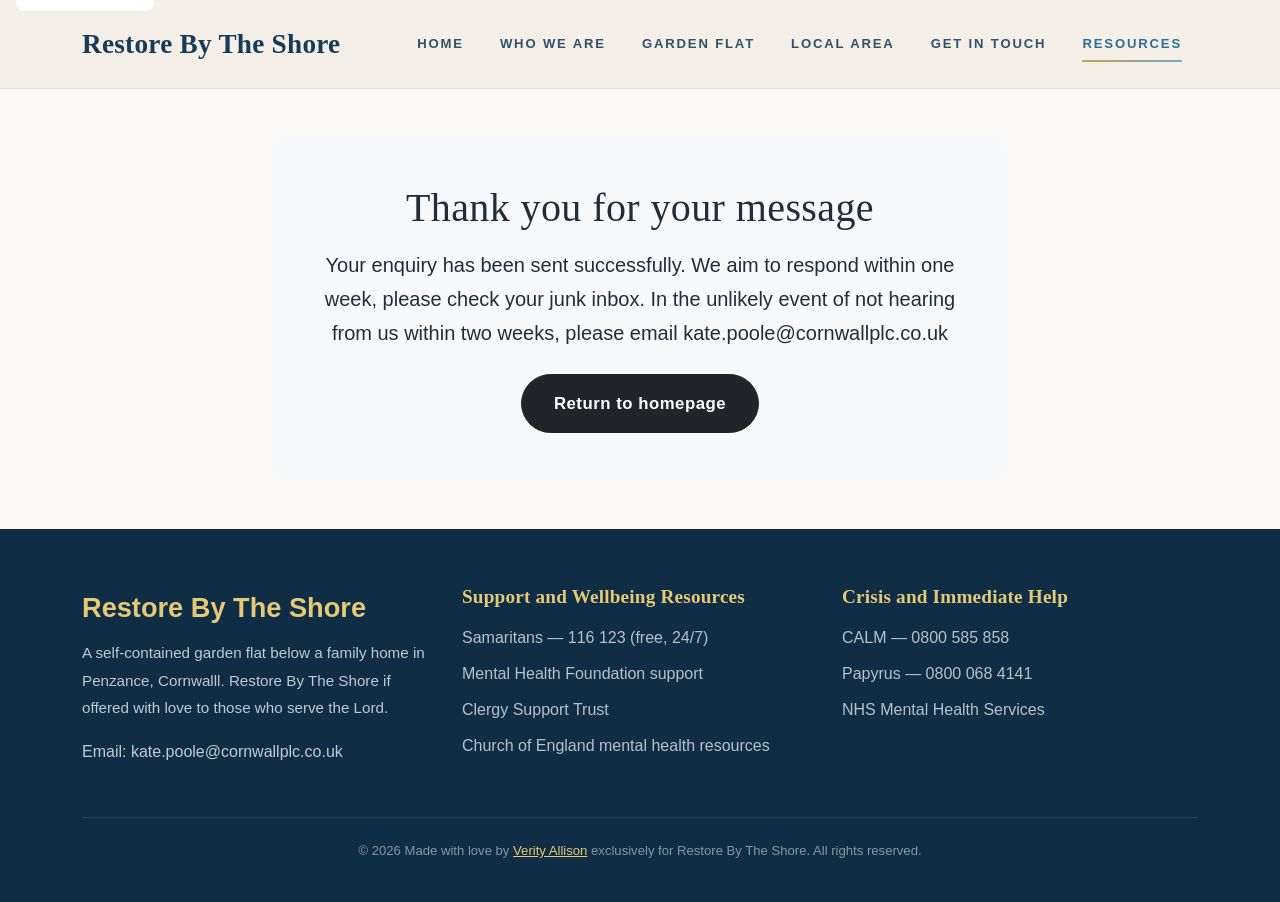
==== commit b7829caf: "add SEO data" ====
--- a/thankyou.html
+++ b/thankyou.html
@@ -4,6 +4,10 @@
   <meta charset="UTF-8">
   <meta name="viewport" content="width=device-width, initial-scale=1.0">
   <meta name="referrer" content="strict-origin-when-cross-origin">
+  <meta name="robots" content="noindex, nofollow, noarchive">
+  <meta name="author" content="Restore By The Shore">
+  <meta name="theme-color" content="#163b59">
+  <link rel="canonical" href="https://restorebytheshore.co.uk/thankyou.html">
   <meta
     http-equiv="Content-Security-Policy"
     content="default-src 'self'; img-src 'self' data: https:; style-src 'self' 'unsafe-inline' https://cdn.jsdelivr.net https://fonts.googleapis.com; font-src 'self' https://fonts.gstatic.com https://cdn.jsdelivr.net; script-src 'self' https://cdn.jsdelivr.net; connect-src 'self'; form-action https://formsubmit.co; frame-src https://www.google.com https://www.google.com/maps; base-uri 'self'; object-src 'none'; upgrade-insecure-requests"
@@ -13,6 +17,17 @@
     name="description"
     content="Thank you for contacting Restore By The Shore. Your enquiry has been received and we will reply personally as soon as we can."
   >
+  <meta property="og:type" content="website">
+  <meta property="og:site_name" content="Restore By The Shore">
+  <meta property="og:locale" content="en_GB">
+  <meta property="og:title" content="Thank You | Restore By The Shore">
+  <meta property="og:description" content="Your enquiry has been received by Restore By The Shore.">
+  <meta property="og:url" content="https://restorebytheshore.co.uk/thankyou.html">
+  <meta property="og:image" content="https://restorebytheshore.co.uk/assets/images/stmichael.webp">
+
+  <meta name="twitter:card" content="summary">
+  <meta name="twitter:title" content="Thank You | Restore By The Shore">
+  <meta name="twitter:description" content="Your enquiry has been received by Restore By The Shore.">
 
   <link rel="icon" type="image/webp" href="assets/images/logo.webp">
 
@@ -85,8 +100,8 @@
 			<div class="col-lg-8">
 				<div class="p-4 p-md-5 text-center rounded-4 bg-light">
 					<h1 class="mb-3">Thank you for your message</h1>
-					<p class="lead mb-4">Your enquiry has been sent successfully. We aim to respond within one week, and definitely within two weeks. In the unlikely event of not hearing from us, please email kate.poole@cornwallplc.co.uk</p>
-					<a href="index.html" class="btn btn-light">Return to homepage</a>
+					<p class="lead mb-4">Your enquiry has been sent successfully. We aim to respond within one week, please check your junk inbox. In the unlikely event of not hearing from us within two weeks, please email kate.poole@cornwallplc.co.uk</p>
+					<a href="index.html" class="btn btn-dark">Return to homepage</a>
 				</div>
 			</div>
 		</div>
@@ -94,15 +109,16 @@
   </main>
 
   <!-- Footer -->
-  <footer id="footer"class="site-footer" aria-labelledby="footer-heading">
+  <footer id="footer" class="site-footer" aria-labelledby="footer-heading">
     <div class="container">
       <h2 id="footer-heading" class="visually-hidden">Footer information and support links</h2>
       <div class="row g-4">
         <div class="col-lg-4">
           <div class="footer-brand mb-2">Restore By The Shore</div>
           <p class="footer-copy">
-            A family home in Penzance, Cornwalll, offered in love to those who serve. We are Christians who believe rest is holy and burnout need not be inevitable for those working in Christian ministry and service.
+            A self-contained garden flat below a family home in Penzance, Cornwalll. Restore By The Shore if offered with love to those who serve the Lord.
           </p>
+          <p>Email: kate.poole@cornwallplc.co.uk</p>
         </div>
 
         <div class="col-lg-4">
@@ -118,13 +134,6 @@
           <a href="https://www.thecalmzone.net" target="_blank" rel="noopener">CALM — 0800 585 858</a>
           <a href="https://papyrus-uk.org" target="_blank" rel="noopener">Papyrus — 0800 068 4141</a>
           <a href="https://www.nhs.uk/mental-health" target="_blank" rel="noopener">NHS Mental Health Services</a>
-
-          <div class="footer-alert">
-            <p>
-              <strong>Emergency: 999</strong><br>
-              If you are in immediate danger, please call 999 without hesitation.
-            </p>
-          </div>
         </div>
       </div>
 
--- a/assets/css/styles.css
+++ b/assets/css/styles.css
@@ -439,6 +439,13 @@
   color: rgba(255, 255, 255, 0.85);
 }
 
+.ocean-promo-card .blockquote-footer {
+  font-size: 0.9rem;
+  color: white;
+  opacity: 0.75;
+  margin-top: 1rem;
+}
+
 .polished-carousel {
   overflow: hidden;
   border-radius: var(--radius-lg);
@@ -628,24 +635,6 @@
   transform: none;
 }
 
-/* Wellbeing */
-.wellbeing-strip {
-  padding: 0 0 2rem;
-}
-
-.emergency-bar {
-  background: linear-gradient(135deg, #9c1e1e, #c62828);
-  border-radius: var(--radius-md);
-  padding: 1rem 1.2rem;
-  text-align: center;
-  box-shadow: var(--shadow-soft);
-}
-
-.emergency-bar p {
-  margin: 0;
-  color: #fff;
-}
-
 /* Footer */
 .site-footer {
   background: #0f2e45;
